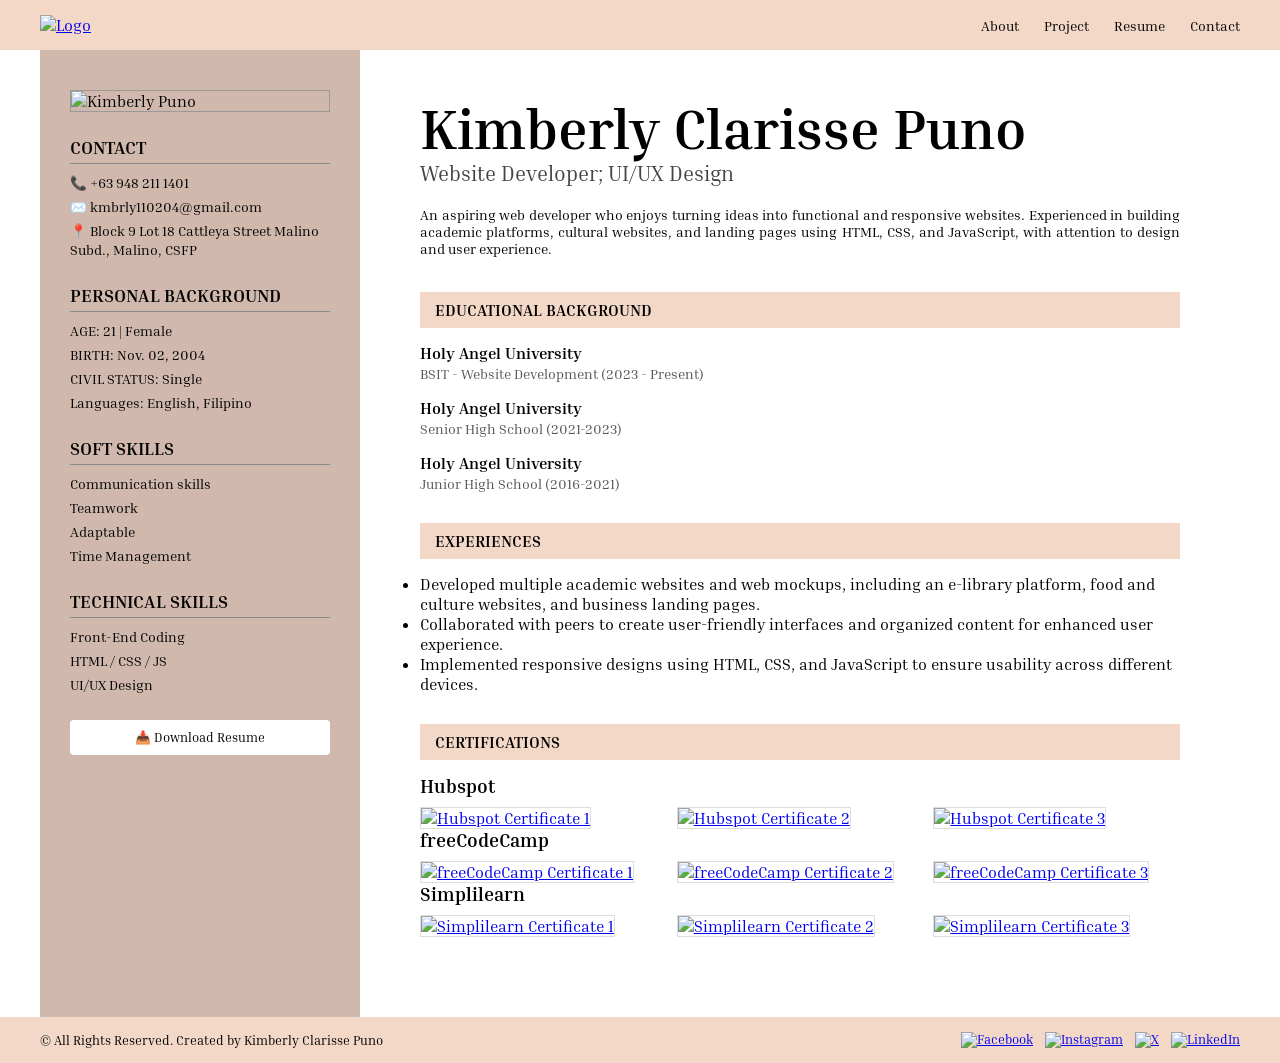
==== resume.html @ 0f1b3ff7 "Add files via upload" ====
<!DOCTYPE html>
    <html lang="en">
    <head>
        <meta charset="UTF-8">
        <meta name="viewport" content="width=device-width, initial-scale=1.0">
        <title>Resume | Kimberly Clarisse Puno</title>
        <link href="https://fonts.googleapis.com/css2?family=Inria+Serif:wght@300;400;700&display=swap" rel="stylesheet">
        <link rel="stylesheet" href="css/styles.css">
        <style>
            :root {
                --color-dark-taupe: #D0B8AC;
                --color-peach: #F3D8C7;
                --color-white: #FFFFFF;
            }

            * { margin: 0; padding: 0; box-sizing: border-box; }
            
            body {
                font-family: 'Inria Serif', serif;
                display: flex;
                flex-direction: column;
                min-height: 100vh;
                background-color: var(--color-white);
            }

            /* Navbar Fix */
            .navbar { background-color: var(--color-peach); padding: 15px 40px; }
            .flex-nav { display: flex; justify-content: space-between; align-items: center; max-width: 1200px; margin: 0 auto; width: 100%; }
            .nav-links { list-style: none; display: flex; gap: 25px; }
            .nav-links a { text-decoration: none; color: #000; font-size: 0.9rem; }
            .nav-logo { height: 50px; width: auto; }

            /* Resume Grid Layout - Match on Figma */
            .resume-wrapper { flex: 1; display: flex; justify-content: center; }
            .resume-grid { display: grid; grid-template-columns: 320px 1fr; width: 100%; max-width: 1200px; }

            /* Sidebar Sidebar - Match on Image 5 & 6 */
            .resume-sidebar { background-color: var(--color-dark-taupe); padding: 40px 30px; }
            .resume-photo { width: 100%; border: 1px solid #999; margin-bottom: 25px; }
            .resume-photo img { width: 100%; display: block; }
            
            .sidebar-section { margin-bottom: 25px; }
            .sidebar-section h3 { font-size: 1.1rem; border-bottom: 1px solid #888; margin-bottom: 10px; padding-bottom: 5px; }
            .sidebar-section p, .sidebar-section li { font-size: 0.85rem; margin-bottom: 5px; list-style: none; line-height: 1.4; }

            /* Main Content - Match on Image 5 & 6 */
            .resume-main { padding: 50px 60px; background: white; }
            .resume-header h1 { font-size: 3.5rem; line-height: 1; margin-bottom: 5px; }
            .role { font-size: 1.3rem; color: #444; margin-bottom: 20px; }
            .bio { font-size: 0.9rem; margin-bottom: 35px; text-align: justify; }

            .section-title { 
                background-color: var(--color-peach); 
                padding: 8px 15px; 
                font-size: 1rem; 
                font-weight: bold; 
                margin-bottom: 15px; 
                display: block;
            }

            .resume-body-section { margin-bottom: 30px; }
            .edu-item { margin-bottom: 15px; }
            .edu-item strong { display: block; font-size: 1rem; }
            .edu-item span { font-size: 0.85rem; color: #555; }

            .cert-grid { display: grid; grid-template-columns: repeat(3, 1fr); gap: 10px; margin-top: 10px; }
            .cert-grid img { width: 100%; border: 1px solid #ddd; }

            /* Footer Fix - Match sa icons size */
            .footer { background-color: var(--color-peach); padding: 15px 40px; margin-top: auto; }
            .footer-content { display: flex; justify-content: space-between; align-items: center; max-width: 1200px; margin: 0 auto; font-size: 0.8rem; }
            .social-icons { display: flex; gap: 12px; }
            .social-icons svg { width: 18px; height: 18px; fill: #000; }

            .download-btn { 
                display: block; 
                width: 100%; 
                padding: 10px; 
                background: white; 
                text-align: center; 
                text-decoration: none; 
                color: #000; 
                border-radius: 4px; 
                font-size: 0.8rem;
                margin-top: 20px;
            }
        </style>
    </head>
    <body>
        <nav class="navbar">
            <div class="container flex-nav">
                <a href="index.html" class="logo-link">
                    <img src="img/logo.png" alt="Logo" class="nav-logo">
                </a>
                <ul class="nav-links">
                    <li><a href="about.html">About</a></li>
                    <li><a href="projects.html">Project</a></li>
                    <li><a href="resume.html">Resume</a></li>
                    <li><a href="contact.html">Contact</a></li>
                </ul>
            </div>
        </nav>

        <div class="resume-wrapper">
            <main class="resume-grid">
                <aside class="resume-sidebar">
                    <div class="resume-photo">
                        <img src="img/resume.jpg" alt="Kimberly Puno">
                    </div>
                    <div class="sidebar-section">
                        <h3>CONTACT</h3>
                        <p>📞 +63 948 211 1401</p>
                        <p>✉️ kmbrly110204@gmail.com</p>
                        <p>📍 Block 9 Lot 18 Cattleya Street Malino Subd., Malino, CSFP</p>
                    </div>
                    <div class="sidebar-section">
                        <h3>PERSONAL BACKGROUND</h3>
                        <p>AGE: 21 | Female</p>
                        <p>BIRTH: Nov. 02, 2004</p>
                        <p>CIVIL STATUS: Single</p>
                        <p>Languages: English, Filipino</p>
                    </div>
                    <div class="sidebar-section">
                        <h3>SOFT SKILLS</h3>
                        <ul>
                            <li>Communication skills</li>
                            <li>Teamwork</li>
                            <li>Adaptable</li>
                            <li>Time Management</li>
                        </ul>
                    </div>
                    <div class="sidebar-section">
                        <h3>TECHNICAL SKILLS</h3>
                        <ul>
                            <li>Front-End Coding</li>
                            <li>HTML / CSS / JS</li>
                            <li>UI/UX Design</li>
                        </ul>
                    </div>
                    <a href="#" class="download-btn">📥 Download Resume</a>
                </aside>

                <section class="resume-main">
                    <header class="resume-header">
                        <h1>Kimberly Clarisse Puno</h1>
                        <p class="role">Website Developer; UI/UX Design</p>
                        <p class="bio">An aspiring web developer who enjoys turning ideas into functional and responsive websites. Experienced in building academic platforms, cultural websites, and landing pages using HTML, CSS, and JavaScript, with attention to design and user experience.</p>
                    </header>

                    <div class="resume-body-section">
                        <span class="section-title">EDUCATIONAL BACKGROUND</span>
                        <div class="edu-item">
                            <strong>Holy Angel University</strong>
                            <span>BSIT - Website Development (2023 - Present)</span>
                        </div>
                        <div class="edu-item">
                            <strong>Holy Angel University</strong>
                            <span>Senior High School (2021-2023)</span>
                        </div>
                        <div class="edu-item">
                            <strong>Holy Angel University</strong>
                            <span>Junior High School (2016-2021)</span>
                        </div>
                    </div>

                    <div class="resume-body-section">
                    <span class="section-title">EXPERIENCES</span>
                    <ul class="experience-list">
                        <li>Developed multiple academic websites and web mockups, including an e-library platform, food and culture websites, and business landing pages.</li>
                        <li>Collaborated with peers to create user-friendly interfaces and organized content for enhanced user experience.</li>
                        <li>Implemented responsive designs using HTML, CSS, and JavaScript to ensure usability across different devices.</li>
                    </ul>
                </div>

                    <div class="resume-body-section">
                    <span class="section-title">CERTIFICATIONS</span>

                    <!-- Hubspot -->
                    <h3 class="cert-category">Hubspot</h3>
                    <div class="cert-grid">
                        <a href="img/hubspot1.jpg" target="_blank"><img src="img/hubspot1.jpg" alt="Hubspot Certificate 1"></a>
                        <a href="img/hubspot2.jpg" target="_blank"><img src="img/hubspot2.jpg" alt="Hubspot Certificate 2"></a>
                        <a href="img/hubspot3.jpg" target="_blank"><img src="img/hubspot3.jpg" alt="Hubspot Certificate 3"></a>
                    </div>

                    <!-- freeCodeCamp -->
                    <h3 class="cert-category">freeCodeCamp</h3>
                    <div class="cert-grid">
                        <a href="img/fcc1.jpg" target="_blank"><img src="img/fcc1.jpg" alt="freeCodeCamp Certificate 1"></a>
                        <a href="img/fcc2.jpg" target="_blank"><img src="img/fcc2.jpg" alt="freeCodeCamp Certificate 2"></a>
                        <a href="img/fcc3.jpg" target="_blank"><img src="img/fcc3.jpg" alt="freeCodeCamp Certificate 3"></a>
                    </div>

                    <!-- Simplilearn -->
                    <h3 class="cert-category">Simplilearn</h3>
                    <div class="cert-grid">
                        <a href="img/simpli1.jpg" target="_blank"><img src="img/simpli1.jpg" alt="Simplilearn Certificate 1"></a>
                        <a href="img/simpli2.jpg" target="_blank"><img src="img/simpli2.jpg" alt="Simplilearn Certificate 2"></a>
                        <a href="img/simpli3.jpg" target="_blank"><img src="img/simpli3.jpg" alt="Simplilearn Certificate 3"></a>
                    </div>
                </div>
                </section>
            </main>
        </div>

        <footer class="footer">
        <div class="container footer-content">
            <p>© All Rights Reserved. Created by Kimberly Clarisse Puno</p>
            <div class="social-icons">
                <a href="https://facebook.com/yourprofile" target="_blank" class="social-link">
                    <img src="fb-icon.png" alt="Facebook">
                </a>
                <a href="https://instagram.com/yourprofile" target="_blank" class="social-link">
                    <img src="ig-icon.png" alt="Instagram">
                </a>
                <a href="https://x.com/yourprofile" target="_blank" class="social-link">
                    <img src="x-icon.png" alt="X">
                </a>
                <a href="https://linkedin.com/in/yourprofile" target="_blank" class="social-link">
                    <img src="linkedin-icon.png" alt="LinkedIn">
                </a>
            </div>
        </div>
    </footer>
    </body>
    </html>
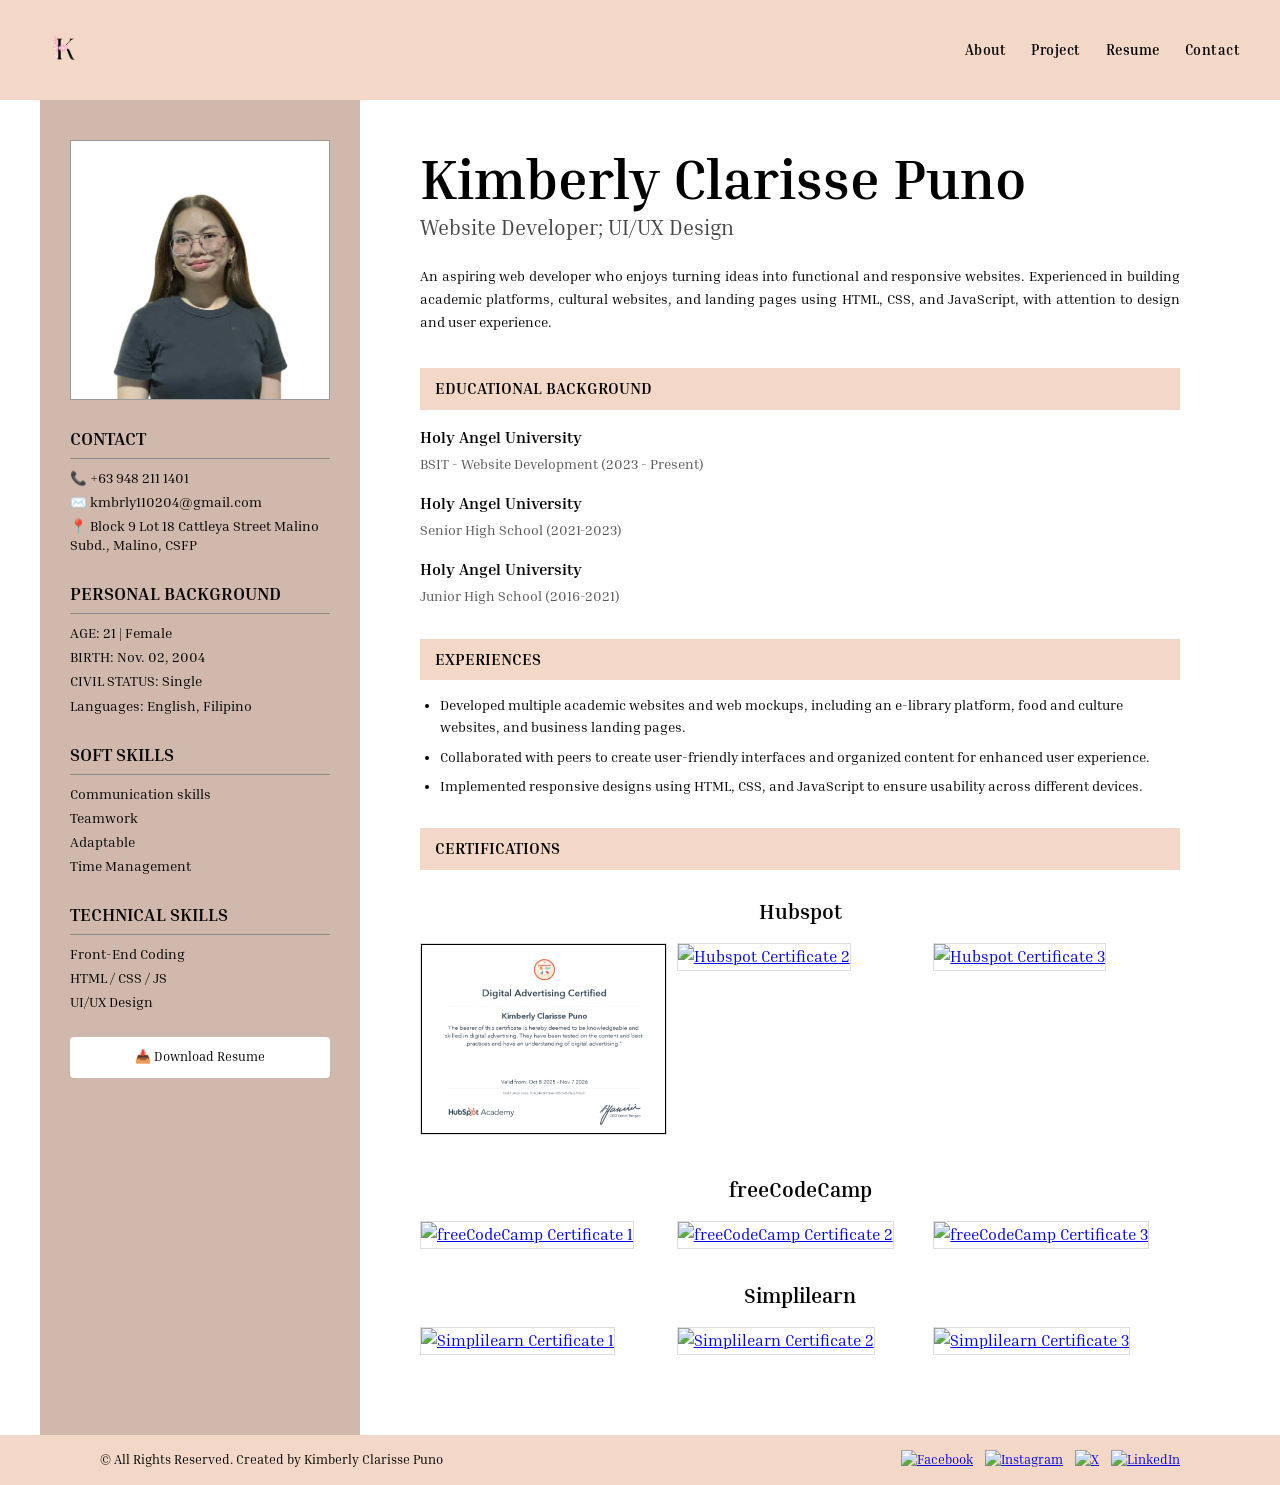
==== commit 0a78e053: "Add files via upload" ====
--- a/resume.html
+++ b/resume.html
@@ -105,7 +105,7 @@
             <main class="resume-grid">
                 <aside class="resume-sidebar">
                     <div class="resume-photo">
-                        <img src="img/resume.jpg" alt="Kimberly Puno">
+                        <img src="img/resume.png" alt="Kimberly Puno">
                     </div>
                     <div class="sidebar-section">
                         <h3>CONTACT</h3>
--- a/css/styles.css
+++ b/css/styles.css
@@ -0,0 +1,487 @@
+    :root {
+        --color-almond-silk: #d0b8ac;
+        --color-powder-petal: #f3d8c7;
+        --color-soft-linen: #efe5dc;
+        --color-porcelain: #fbfefb;
+        --color-white: #ffffff;
+
+        --font-main: 'Inria Serif', serif;
+    }
+
+    /* RESET */
+    * {
+        margin: 0;
+        padding: 0;
+        box-sizing: border-box;
+    }
+
+    body {
+        font-family: var(--font-main);
+        background-color: var(--color-white);
+        color: #000;
+        line-height: 1.6;
+    }
+
+    /* CONTAINER */
+    .container {
+        width: 90%;
+        max-width: 1200px;
+        margin: auto;
+    }
+
+    /* ================= NAVBAR ================= */
+    .navbar {
+        background-color: var(--color-powder-petal);
+        padding: 10px 0;   /* from 15px → 10px */
+    }
+
+    .flex-nav {
+        display: flex;
+        justify-content: space-between;
+        align-items: center;
+        min-height: 70px; /* controls navbar height cleanly */
+    }   
+
+    .nav-logo {
+        height: 60px;     /* bigger logo */
+        width: auto;
+        display: block;
+    }
+
+    .nav-links {
+        list-style: none;
+        display: flex;
+        gap: 40px;
+    }
+
+    .nav-links a {
+        text-decoration: none;
+        color: black;
+        font-size: 20px;   /* from 18px → 20px */
+        font-weight: 700;  /* make bold */
+        letter-spacing: 0.5px; /* optional: cleaner spacing */
+    }
+
+    .nav-links a:hover {
+        opacity: 0.3;
+    }
+
+    html, body {
+        height: 100%; /* Importante: Para malaman ng body ang full height ng screen */
+        margin: 0;
+    }
+
+    body {
+        display: flex;
+        flex-direction: column;
+        min-height: 100vh; /* Gamit ang Viewport Height para laging sagad */
+    }
+
+    main {
+        flex: 1 0 auto; /* Ito ang "magic" line: Pinupuno nito ang space para itulak ang footer pababa */
+    }
+
+    .footer {
+        flex-shrink: 0; /* Pinipigilan ang footer na lumiit o mapitpit */
+    }
+
+    /* ================= HOME PAGE ================= */
+    /* ================= HERO SECTION (HOME) ================= */
+    .hero {
+        display: flex;
+        align-items: center;
+        justify-content: space-between;
+        padding: 80px 0;
+        gap: 40px;
+    }
+
+    .hero-text {
+        flex: 1.2;
+    }
+
+    .subtitle {
+        font-size: 1.2rem;
+        color: var(--color-almond-silk);
+        margin-bottom: 10px;
+    }
+
+    h1 {
+        font-size: 4rem;
+        line-height: 1.1;
+        margin-bottom: 25px;
+    }
+
+
+    .description {
+        max-width: 500px;
+        margin-bottom: 40px;
+        color: #444;
+        font-size: 1.05rem;
+    }
+
+    /* CTA Buttons Fix */
+    .cta-buttons {
+        display: flex;
+        gap: 20px;
+        margin-bottom: 30px;
+    }
+
+    .btn-secondary {
+        background-color: transparent;
+        border: 1px solid var(--color-almond-silk);
+        color: black;
+    }
+
+    .view-project-link {
+        text-decoration: none;
+        color: black;
+        font-weight: bold;
+        display: flex;
+        align-items: center;
+        gap: 10px;
+    }
+
+    /* Hero Image & Wavy Pattern */
+    .hero-image {
+        flex: 1;
+        display: flex;
+        justify-content: center;
+    }
+
+    .pattern-bg {
+        position: relative;
+        padding: 30px;
+        /* Gagamit tayo ng pattern image o background trick */
+        background-image: radial-gradient(circle at 2px 2px, #ccc 1px, transparent 0);
+        background-size: 20px 20px; /* Optional dots pattern, or use your wavy svg */
+        border-radius: 10px;
+    }
+
+    .image-frame {
+        background: white;
+        padding: 0;
+        overflow: hidden;
+    }
+
+    .image-frame img {
+        width: 350px;
+        height: 400px;
+        object-fit: cover;
+        display: block;
+    }
+
+    /* Responsive Fix */
+    @media (max-width: 900px) {
+        .hero {
+            flex-direction: column;
+            text-align: center;
+        }
+        .hero-text {
+            order: 1;
+        }
+        .hero-image {
+            order: 2;
+        }
+        .cta-buttons {
+            justify-content: center;
+        }
+        .view-project-link {
+            justify-content: center;
+        }
+    }
+
+    /* ================= ABOUT PAGE ================= */
+
+    .about-container {
+        margin: 80px auto;
+    }
+
+    .about-grid {
+        display: flex;
+        align-items: center;
+        gap: 80px;
+    }
+
+    .about-image {
+        flex: 1;
+        display: flex;
+        justify-content: center;
+    }
+
+    .image-frame {
+        background-color: var(--color-porcelain);
+        padding: 25px;
+        border-radius: 12px;
+    }
+
+    .image-frame img {
+        width: 320px;
+        height: auto;
+        border-radius: 8px;
+        display: block;
+    }
+
+    .about-content {
+        flex: 1.3;
+    }
+
+    .about-title {
+        font-size: 48px;
+        margin-bottom: 20px;
+    }
+
+    .about-description {
+        margin-bottom: 40px;
+        line-height: 1.8;
+    }
+
+    /* Skills Section */
+
+    .skills-heading {
+        font-size: 24px;
+        margin-bottom: 20px;
+    }
+
+    .skills-container {
+        display: flex;
+        flex-wrap: wrap;
+        gap: 15px;
+    }
+
+    /* --- SKILLS SECTION HOVER EFFECTS --- */
+    .skills-container {
+        display: grid;
+        grid-template-columns: repeat(4, 1fr); /* 4 columns gaya ng Figma */
+        gap: 20px;
+    }
+
+    .skill-tag {
+        background-color: var(--color-powder-petal); /* Base color */
+        padding: 12px;
+        text-align: center;
+        font-size: 0.85rem;
+        border-radius: 4px;
+        transition: all 0.3s ease; /* Smooth transition para sa lahat ng changes */
+        cursor: default;
+        border: 1px solid transparent;
+    }
+
+    /* Hover State */
+    .skill-tag:hover {
+        background-color: var(--color-almond-silk); /* Magpapalit ng kulay sa Almond Silk */
+        color: #000;
+        transform: translateY(-5px); /* Aangat ang box */
+        box-shadow: 0 5px 15px rgba(208, 184, 172, 0.4); /* Subtle shadow gamit ang Almond Silk color */
+        border: 1px solid var(--color-soft-linen);
+    }
+
+    /* ================= PROJECTS PAGE ================= */
+
+    .projects-header {
+        text-align: center;
+        margin: 60px 0 40px;
+    }
+
+    .projects-main-title {
+        font-size: 48px;
+        margin-bottom: 10px;
+    }
+
+    .projects-list {
+        display: flex;
+        flex-direction: column;
+        gap: 60px;
+        margin-bottom: 60px;
+    }
+
+    .project-item {
+        display: flex;
+        gap: 40px;
+        align-items: center;
+    }
+
+    .project-img-container img {
+        width: 450px;
+        height: auto;
+        border-radius: 8px;
+        background-color: var(--color-porcelain);
+    }
+
+    .project-info h3 {
+        font-size: 24px;
+        margin-bottom: 10px;
+    }
+
+    .project-info p {
+        margin-bottom: 20px;
+    }
+
+    /* Buttons */
+    .btn {
+        padding: 10px 25px;
+        text-decoration: none;
+        font-size: 16px;
+        border-radius: 6px;
+    }
+
+    .btn-primary {
+        background-color: var(--color-powder-petal);
+        color: black;
+        border: none;
+    }
+
+    .btn-primary:hover {
+        background-color: var(--color-almond-silk);
+    }
+
+    /* See More */
+    .see-more-container {
+        text-align: center;
+        margin-bottom: 80px;
+    }
+
+    .see-more {
+        text-decoration: none;
+        font-size: 18px;
+        color: black;
+    }
+
+    /* ================= CONTACT PAGE ================= */
+
+    .contact-wrapper {
+        max-width: 800px;
+        margin: 80px auto;
+        text-align: center;
+    }
+
+    .contact-title {
+        font-size: 48px;
+        margin-bottom: 10px;
+    }
+
+    .contact-subtitle {
+        margin-bottom: 10px;
+    }
+
+    .contact-highlight {
+        margin-bottom: 40px;
+        color: var(--color-almond-silk);
+        font-weight: bold;
+    }
+
+    /* Form */
+    .contact-form {
+        text-align: left;
+    }
+
+    .form-row {
+        display: flex;
+        gap: 20px;
+    }
+
+    .form-group {
+        flex: 1;
+        margin-bottom: 20px;
+        display: flex;
+        flex-direction: column;
+    }
+
+    .full-width {
+        width: 100%;
+    }
+
+    label {
+        margin-bottom: 5px;
+    }
+
+    input,
+    textarea {
+        padding: 10px;
+        border: 1px solid var(--color-soft-linen);
+        border-radius: 6px;
+        font-family: var(--font-main);
+    }
+
+    textarea {
+        resize: none;
+        height: 120px;
+    }
+
+    /* Send Button */
+    .btn-container {
+        text-align: center;
+        margin-top: 20px;
+    }
+
+    .send-btn {
+        padding: 10px 40px;
+        border: none;
+        background-color: var(--color-powder-petal);
+        font-family: var(--font-main);
+        font-size: 16px;
+        border-radius: 6px;
+        cursor: pointer;
+    }
+
+    .experience-list {
+        font-size: 0.85rem;
+        padding-left: 20px;
+    }
+
+    .experience-list li {
+        margin-bottom: 8px;
+    }
+
+    .send-btn:hover {
+        background-color: var(--color-almond-silk);
+    }
+
+    .cert-category {
+        text-align: center;
+        font-size: 1.3rem;
+        margin: 25px 0 15px 0;
+    }
+
+    .cert-grid {
+        display: grid;
+        grid-template-columns: repeat(3, 1fr);
+        gap: 15px;
+        margin-bottom: 30px;
+    }
+
+    .cert-grid a {
+        display: block;
+    }
+
+    .cert-grid img {
+        width: 100%;
+        border: 1px solid #ccc;
+        transition: transform 0.3s ease, box-shadow 0.3s ease;
+    }
+
+    .cert-grid img:hover {
+        transform: scale(1.03);
+        box-shadow: 0 8px 20px rgba(0,0,0,0.15);
+    }
+
+    /* ================= FOOTER ================= */
+
+    .footer {
+        background-color: var(--color-powder-petal);
+        padding: 20px 0;
+    }
+
+    .footer-content {
+        display: flex;
+        justify-content: space-between;
+        align-items: center;
+    }
+
+    .social-icons {
+        display: flex;
+        gap: 20px;
+    }
+
+    .social-icons img {
+        width: 24px;
+    }
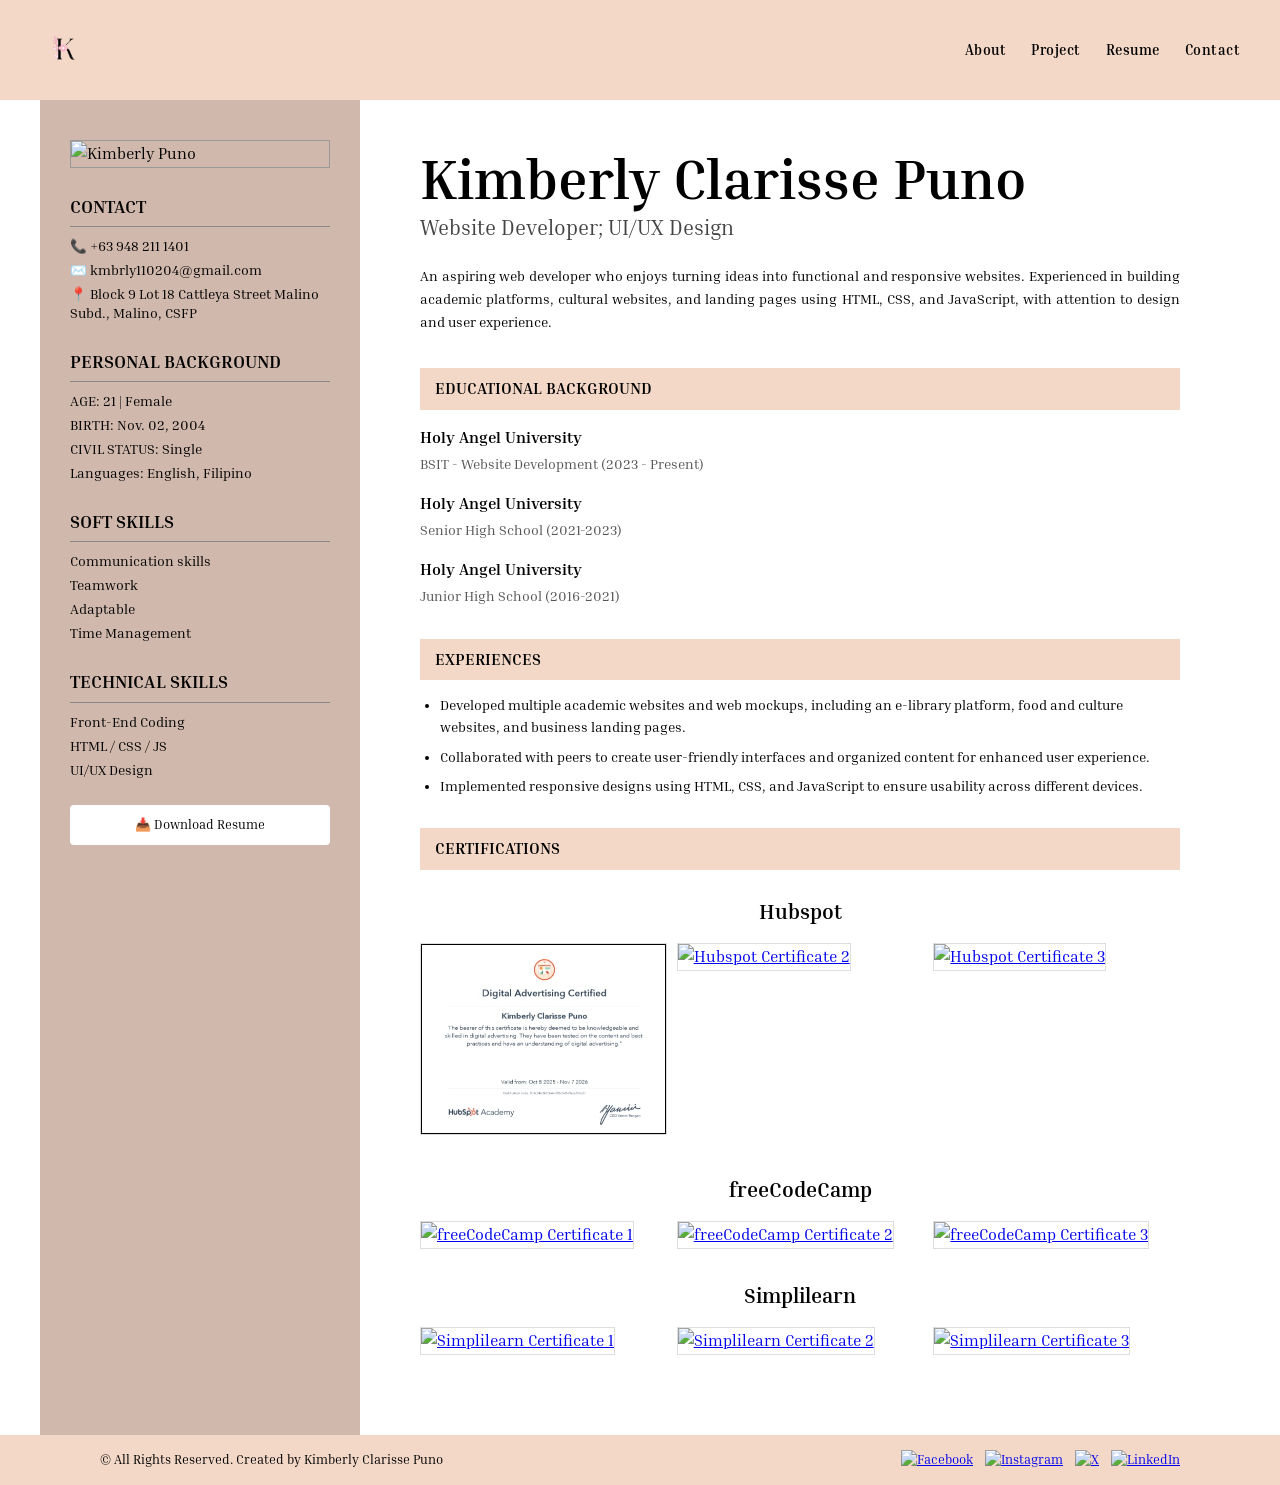
==== commit be3f2176: "Update resume.html" ====
--- a/resume.html
+++ b/resume.html
@@ -105,7 +105,7 @@
             <main class="resume-grid">
                 <aside class="resume-sidebar">
                     <div class="resume-photo">
-                        <img src="img/resume.png" alt="Kimberly Puno">
+                        <img src="img/resumee.png" alt="Kimberly Puno">
                     </div>
                     <div class="sidebar-section">
                         <h3>CONTACT</h3>
@@ -223,4 +223,5 @@
         </div>
     </footer>
     </body>
-    </html>+
+    </html>
